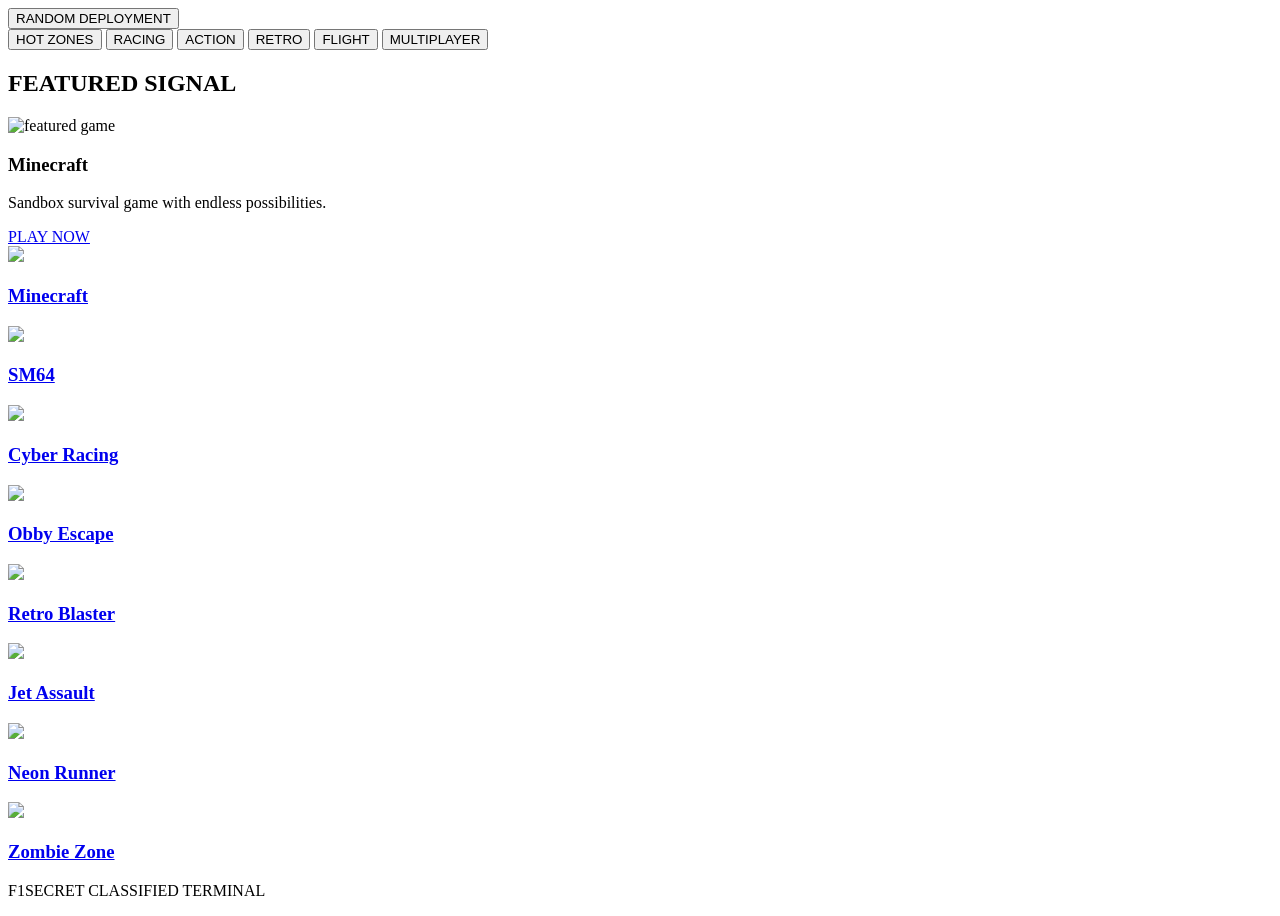
==== index.html @ 21a9b8d3 "Create index.html" ====
<!DOCTYPE html>
    <button onclick="randomGame()">RANDOM DEPLOYMENT</button>
  </section>

  <section class="categories">
    <button>HOT ZONES</button>
    <button>RACING</button>
    <button>ACTION</button>
    <button>RETRO</button>
    <button>FLIGHT</button>
    <button>MULTIPLAYER</button>
  </section>

  <section class="featured">
    <h2>FEATURED SIGNAL</h2>

    <div class="featured-card">
      <img src="https://picsum.photos/800/300" alt="featured game">

      <div class="featured-info">
        <h3>Minecraft</h3>
        <p>Sandbox survival game with endless possibilities.</p>
        <a href="games/minecraft.html">PLAY NOW</a>
      </div>
    </div>
  </section>

  <section class="games-grid" id="gamesGrid">

    <a class="game-card" href="games/minecraft.html">
      <img src="https://picsum.photos/300/200?1">
      <h3>Minecraft</h3>
    </a>

    <a class="game-card" href="games/sm64.html">
      <img src="https://picsum.photos/300/200?2">
      <h3>SM64</h3>
    </a>

    <a class="game-card" href="games/racing.html">
      <img src="https://picsum.photos/300/200?3">
      <h3>Cyber Racing</h3>
    </a>

    <a class="game-card" href="games/obby.html">
      <img src="https://picsum.photos/300/200?4">
      <h3>Obby Escape</h3>
    </a>

    <a class="game-card" href="games/retro.html">
      <img src="https://picsum.photos/300/200?5">
      <h3>Retro Blaster</h3>
    </a>

    <a class="game-card" href="games/fighter.html">
      <img src="https://picsum.photos/300/200?6">
      <h3>Jet Assault</h3>
    </a>

    <a class="game-card" href="games/runner.html">
      <img src="https://picsum.photos/300/200?7">
      <h3>Neon Runner</h3>
    </a>

    <a class="game-card" href="games/zombie.html">
      <img src="https://picsum.photos/300/200?8">
      <h3>Zombie Zone</h3>
    </a>

  </section>

  <footer>
    <p>F1SECRET CLASSIFIED TERMINAL</p>
  </footer>

  <script src="script.js"></script>
  <script type="text/javascript" async src="https://tenor.com/embed.js"></script>
</body>
</html>
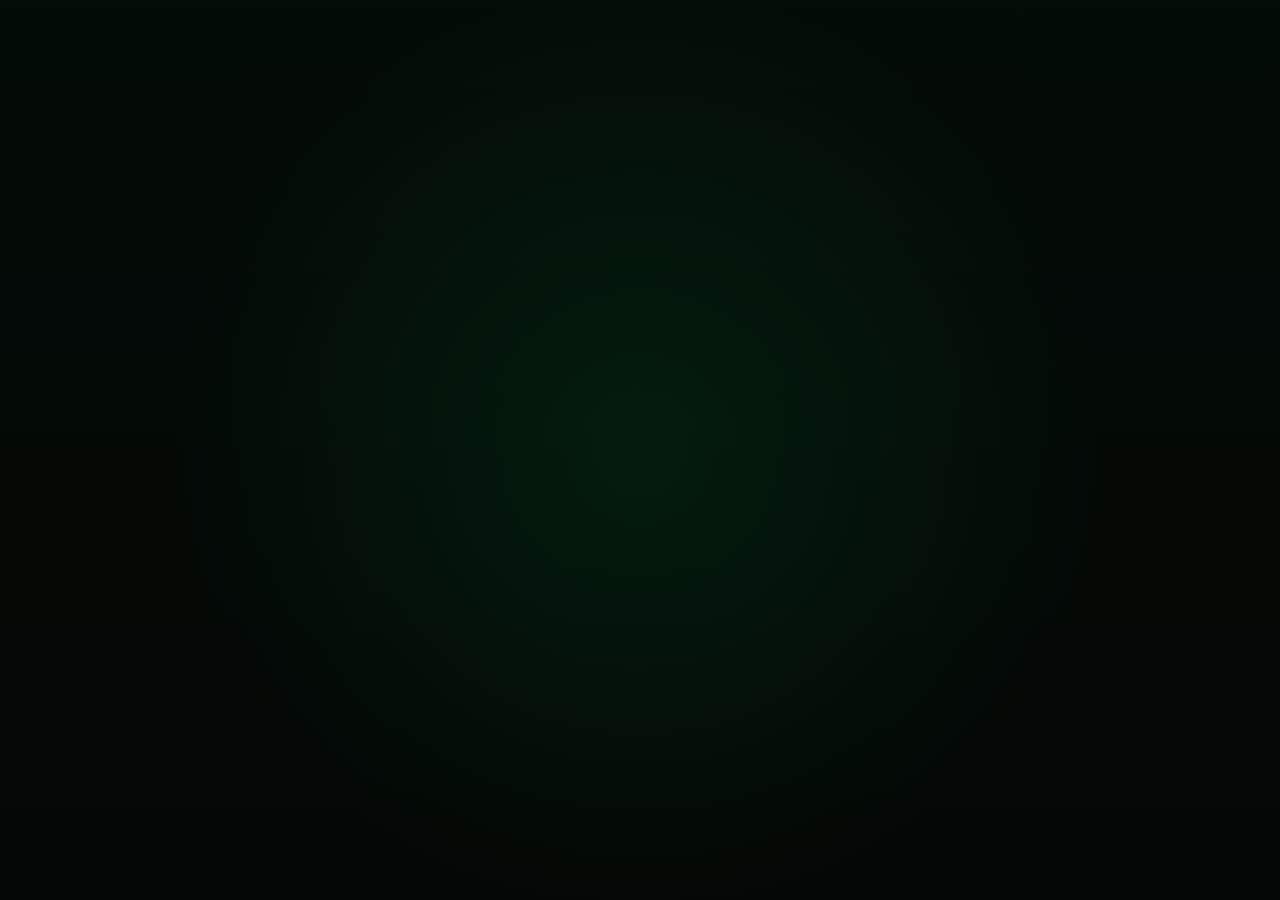
==== commit 6efbf7f5: "Update index.html" ====
--- a/index.html
+++ b/index.html
@@ -1,79 +1,107 @@
 <!DOCTYPE html>
-    <button onclick="randomGame()">RANDOM DEPLOYMENT</button>
-  </section>
+  <link href="https://fonts.googleapis.com/css2?family=Orbitron:wght@400;600;800&display=swap" rel="stylesheet">
 
-  <section class="categories">
-    <button>HOT ZONES</button>
-    <button>RACING</button>
-    <button>ACTION</button>
-    <button>RETRO</button>
-    <button>FLIGHT</button>
-    <button>MULTIPLAYER</button>
-  </section>
+  <style>
+  * {
+    margin: 0;
+    padding: 0;
+    box-sizing: border-box;
+  }
 
-  <section class="featured">
-    <h2>FEATURED SIGNAL</h2>
+  body {
+    background: #050505;
+    color: #00ff88;
+    font-family: 'Orbitron', sans-serif;
+    overflow-x: hidden;
+  }
 
-    <div class="featured-card">
-      <img src="https://picsum.photos/800/300" alt="featured game">
+  .scanlines {
+    position: fixed;
+    inset: 0;
+    background: repeating-linear-gradient(
+      transparent 0px,
+      rgba(0,255,100,0.04) 2px,
+      transparent 4px
+    );
+    pointer-events: none;
+    z-index: 1000;
+  }
 
-      <div class="featured-info">
-        <h3>Minecraft</h3>
-        <p>Sandbox survival game with endless possibilities.</p>
-        <a href="games/minecraft.html">PLAY NOW</a>
-      </div>
-    </div>
-  </section>
+  .radar-bg {
+    position: fixed;
+    inset: 0;
+    z-index: -2;
+    opacity: 0.13;
+    overflow: hidden;
+  }
 
-  <section class="games-grid" id="gamesGrid">
+  .radar-bg iframe {
+    width: 100vw !important;
+    height: 100vh !important;
+  }
 
-    <a class="game-card" href="games/minecraft.html">
-      <img src="https://picsum.photos/300/200?1">
-      <h3>Minecraft</h3>
-    </a>
+  body::before {
+    content: "";
+    position: fixed;
+    inset: 0;
+    background:
+      radial-gradient(circle at center, rgba(0,255,100,0.08), transparent 60%),
+      linear-gradient(rgba(0,255,100,0.03), rgba(0,255,100,0.01));
+    z-index: -1;
+  }
 
-    <a class="game-card" href="games/sm64.html">
-      <img src="https://picsum.photos/300/200?2">
-      <h3>SM64</h3>
-    </a>
+  header {
+    text-align: center;
+    padding: 50px 20px 30px;
+  }
 
-    <a class="game-card" href="games/racing.html">
-      <img src="https://picsum.photos/300/200?3">
-      <h3>Cyber Racing</h3>
-    </a>
+  header h1 {
+    font-size: 5rem;
+    font-weight: 800;
+    text-shadow:
+      0 0 10px #00ff88,
+      0 0 30px #00ff88;
+    letter-spacing: 6px;
+  }
 
-    <a class="game-card" href="games/obby.html">
-      <img src="https://picsum.photos/300/200?4">
-      <h3>Obby Escape</h3>
-    </a>
+  header p {
+    margin-top: 10px;
+    color: #8effc7;
+    letter-spacing: 3px;
+  }
 
-    <a class="game-card" href="games/retro.html">
-      <img src="https://picsum.photos/300/200?5">
-      <h3>Retro Blaster</h3>
-    </a>
+  .topbar {
+    display: flex;
+    justify-content: center;
+    gap: 15px;
+    padding: 20px;
+    flex-wrap: wrap;
+  }
 
-    <a class="game-card" href="games/fighter.html">
-      <img src="https://picsum.photos/300/200?6">
-      <h3>Jet Assault</h3>
-    </a>
+  .topbar input {
+    width: 350px;
+    max-width: 90%;
+    padding: 15px;
+    border: 2px solid #00ff88;
+    background: rgba(0,0,0,0.8);
+    color: #00ff88;
+    border-radius: 10px;
+    font-family: inherit;
+  }
 
-    <a class="game-card" href="games/runner.html">
-      <img src="https://picsum.photos/300/200?7">
-      <h3>Neon Runner</h3>
-    </a>
+  .topbar button,
+  .categories button,
+  .featured-info a {
+    padding: 14px 22px;
+    background: rgba(0,255,120,0.08);
+    border: 2px solid #00ff88;
+    color: #00ff88;
+    border-radius: 10px;
+    font-family: inherit;
+    cursor: pointer;
+    transition: 0.25s;
+    text-decoration: none;
+  }
 
-    <a class="game-card" href="games/zombie.html">
-      <img src="https://picsum.photos/300/200?8">
-      <h3>Zombie Zone</h3>
-    </a>
-
-  </section>
-
-  <footer>
-    <p>F1SECRET CLASSIFIED TERMINAL</p>
-  </footer>
-
-  <script src="script.js"></script>
-  <script type="text/javascript" async src="https://tenor.com/embed.js"></script>
-</body>
+  .topbar button:hover,
 </html>
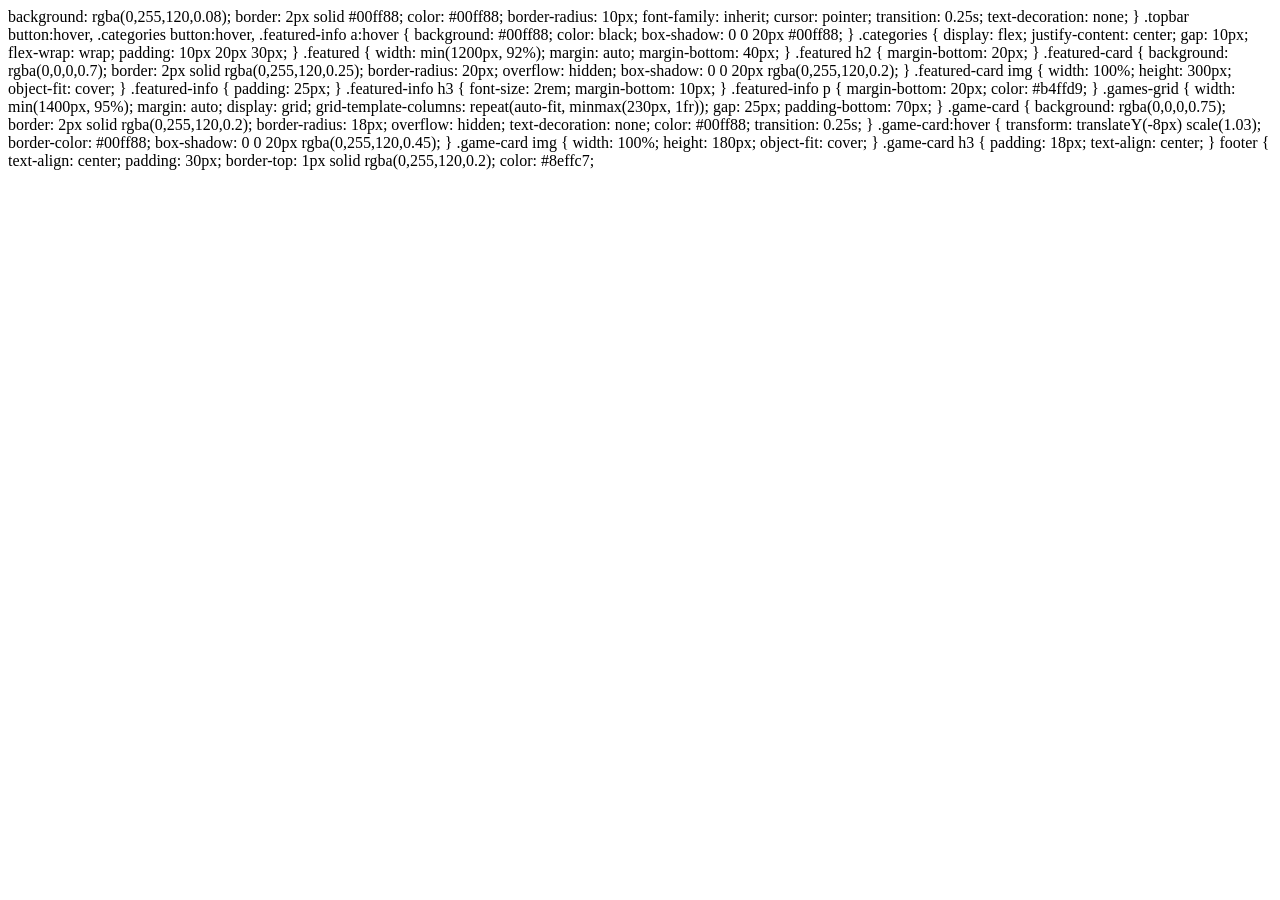
==== commit 4d1d30e7: "Update index.html" ====
--- a/index.html
+++ b/index.html
@@ -1,98 +1,4 @@
 <!DOCTYPE html>
-  <link href="https://fonts.googleapis.com/css2?family=Orbitron:wght@400;600;800&display=swap" rel="stylesheet">
-
-  <style>
-  * {
-    margin: 0;
-    padding: 0;
-    box-sizing: border-box;
-  }
-
-  body {
-    background: #050505;
-    color: #00ff88;
-    font-family: 'Orbitron', sans-serif;
-    overflow-x: hidden;
-  }
-
-  .scanlines {
-    position: fixed;
-    inset: 0;
-    background: repeating-linear-gradient(
-      transparent 0px,
-      rgba(0,255,100,0.04) 2px,
-      transparent 4px
-    );
-    pointer-events: none;
-    z-index: 1000;
-  }
-
-  .radar-bg {
-    position: fixed;
-    inset: 0;
-    z-index: -2;
-    opacity: 0.13;
-    overflow: hidden;
-  }
-
-  .radar-bg iframe {
-    width: 100vw !important;
-    height: 100vh !important;
-  }
-
-  body::before {
-    content: "";
-    position: fixed;
-    inset: 0;
-    background:
-      radial-gradient(circle at center, rgba(0,255,100,0.08), transparent 60%),
-      linear-gradient(rgba(0,255,100,0.03), rgba(0,255,100,0.01));
-    z-index: -1;
-  }
-
-  header {
-    text-align: center;
-    padding: 50px 20px 30px;
-  }
-
-  header h1 {
-    font-size: 5rem;
-    font-weight: 800;
-    text-shadow:
-      0 0 10px #00ff88,
-      0 0 30px #00ff88;
-    letter-spacing: 6px;
-  }
-
-  header p {
-    margin-top: 10px;
-    color: #8effc7;
-    letter-spacing: 3px;
-  }
-
-  .topbar {
-    display: flex;
-    justify-content: center;
-    gap: 15px;
-    padding: 20px;
-    flex-wrap: wrap;
-  }
-
-  .topbar input {
-    width: 350px;
-    max-width: 90%;
-    padding: 15px;
-    border: 2px solid #00ff88;
-    background: rgba(0,0,0,0.8);
-    color: #00ff88;
-    border-radius: 10px;
-    font-family: inherit;
-  }
-
-  .topbar button,
-  .categories button,
-  .featured-info a {
-    padding: 14px 22px;
     background: rgba(0,255,120,0.08);
     border: 2px solid #00ff88;
     color: #00ff88;
@@ -104,4 +10,98 @@
   }
 
   .topbar button:hover,
+  .categories button:hover,
+  .featured-info a:hover {
+    background: #00ff88;
+    color: black;
+    box-shadow: 0 0 20px #00ff88;
+  }
+
+  .categories {
+    display: flex;
+    justify-content: center;
+    gap: 10px;
+    flex-wrap: wrap;
+    padding: 10px 20px 30px;
+  }
+
+  .featured {
+    width: min(1200px, 92%);
+    margin: auto;
+    margin-bottom: 40px;
+  }
+
+  .featured h2 {
+    margin-bottom: 20px;
+  }
+
+  .featured-card {
+    background: rgba(0,0,0,0.7);
+    border: 2px solid rgba(0,255,120,0.25);
+    border-radius: 20px;
+    overflow: hidden;
+    box-shadow: 0 0 20px rgba(0,255,120,0.2);
+  }
+
+  .featured-card img {
+    width: 100%;
+    height: 300px;
+    object-fit: cover;
+  }
+
+  .featured-info {
+    padding: 25px;
+  }
+
+  .featured-info h3 {
+    font-size: 2rem;
+    margin-bottom: 10px;
+  }
+
+  .featured-info p {
+    margin-bottom: 20px;
+    color: #b4ffd9;
+  }
+
+  .games-grid {
+    width: min(1400px, 95%);
+    margin: auto;
+    display: grid;
+    grid-template-columns: repeat(auto-fit, minmax(230px, 1fr));
+    gap: 25px;
+    padding-bottom: 70px;
+  }
+
+  .game-card {
+    background: rgba(0,0,0,0.75);
+    border: 2px solid rgba(0,255,120,0.2);
+    border-radius: 18px;
+    overflow: hidden;
+    text-decoration: none;
+    color: #00ff88;
+    transition: 0.25s;
+  }
+
+  .game-card:hover {
+    transform: translateY(-8px) scale(1.03);
+    border-color: #00ff88;
+    box-shadow: 0 0 20px rgba(0,255,120,0.45);
+  }
+
+  .game-card img {
+    width: 100%;
+    height: 180px;
+    object-fit: cover;
+  }
+
+  .game-card h3 {
+    padding: 18px;
+    text-align: center;
+  }
+
+  footer {
+    text-align: center;
+    padding: 30px;
+    border-top: 1px solid rgba(0,255,120,0.2);
+    color: #8effc7;
 </html>
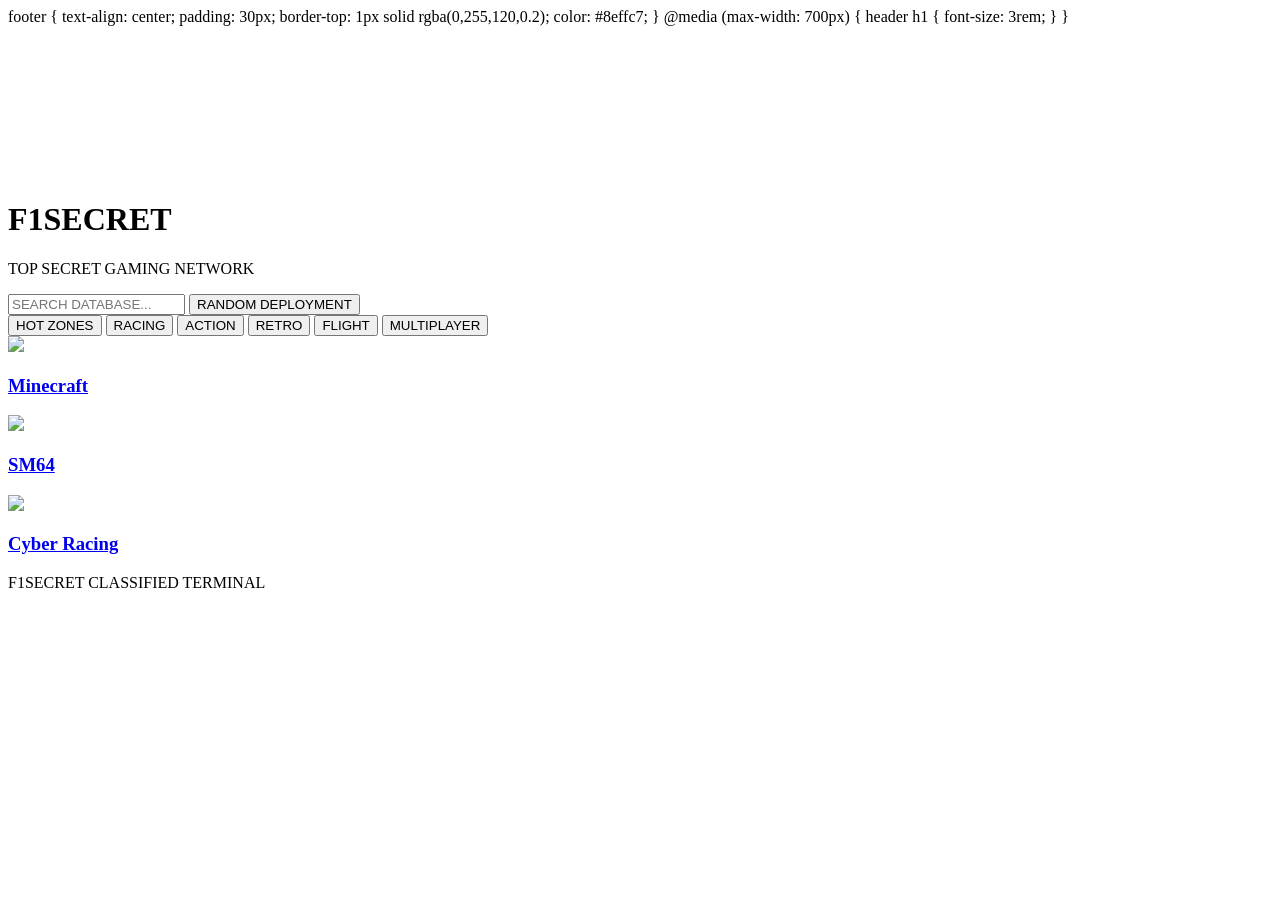
==== commit e0b2d3c1: "Update index.html" ====
--- a/index.html
+++ b/index.html
@@ -1,107 +1,99 @@
 <!DOCTYPE html>
-    background: rgba(0,255,120,0.08);
-    border: 2px solid #00ff88;
-    color: #00ff88;
-    border-radius: 10px;
-    font-family: inherit;
-    cursor: pointer;
-    transition: 0.25s;
-    text-decoration: none;
-  }
-
-  .topbar button:hover,
-  .categories button:hover,
-  .featured-info a:hover {
-    background: #00ff88;
-    color: black;
-    box-shadow: 0 0 20px #00ff88;
-  }
-
-  .categories {
-    display: flex;
-    justify-content: center;
-    gap: 10px;
-    flex-wrap: wrap;
-    padding: 10px 20px 30px;
-  }
-
-  .featured {
-    width: min(1200px, 92%);
-    margin: auto;
-    margin-bottom: 40px;
-  }
-
-  .featured h2 {
-    margin-bottom: 20px;
-  }
-
-  .featured-card {
-    background: rgba(0,0,0,0.7);
-    border: 2px solid rgba(0,255,120,0.25);
-    border-radius: 20px;
-    overflow: hidden;
-    box-shadow: 0 0 20px rgba(0,255,120,0.2);
-  }
-
-  .featured-card img {
-    width: 100%;
-    height: 300px;
-    object-fit: cover;
-  }
-
-  .featured-info {
-    padding: 25px;
-  }
-
-  .featured-info h3 {
-    font-size: 2rem;
-    margin-bottom: 10px;
-  }
-
-  .featured-info p {
-    margin-bottom: 20px;
-    color: #b4ffd9;
-  }
-
-  .games-grid {
-    width: min(1400px, 95%);
-    margin: auto;
-    display: grid;
-    grid-template-columns: repeat(auto-fit, minmax(230px, 1fr));
-    gap: 25px;
-    padding-bottom: 70px;
-  }
-
-  .game-card {
-    background: rgba(0,0,0,0.75);
-    border: 2px solid rgba(0,255,120,0.2);
-    border-radius: 18px;
-    overflow: hidden;
-    text-decoration: none;
-    color: #00ff88;
-    transition: 0.25s;
-  }
-
-  .game-card:hover {
-    transform: translateY(-8px) scale(1.03);
-    border-color: #00ff88;
-    box-shadow: 0 0 20px rgba(0,255,120,0.45);
-  }
-
-  .game-card img {
-    width: 100%;
-    height: 180px;
-    object-fit: cover;
-  }
-
-  .game-card h3 {
-    padding: 18px;
-    text-align: center;
-  }
 
   footer {
     text-align: center;
     padding: 30px;
     border-top: 1px solid rgba(0,255,120,0.2);
     color: #8effc7;
+  }
+
+  @media (max-width: 700px) {
+    header h1 {
+      font-size: 3rem;
+    }
+  }
+  </style>
+</head>
+<body>
+
+<div class="scanlines"></div>
+
+<div class="radar-bg">
+  <iframe
+    src="https://tenor.com/embed/20027720"
+    frameborder="0"
+    allowfullscreen>
+  </iframe>
+</div>
+
+<header>
+  <h1>F1SECRET</h1>
+  <p>TOP SECRET GAMING NETWORK</p>
+</header>
+
+<section class="topbar">
+  <input type="text" id="search" placeholder="SEARCH DATABASE...">
+  <button onclick="randomGame()">RANDOM DEPLOYMENT</button>
+</section>
+
+<section class="categories">
+  <button>HOT ZONES</button>
+  <button>RACING</button>
+  <button>ACTION</button>
+  <button>RETRO</button>
+  <button>FLIGHT</button>
+  <button>MULTIPLAYER</button>
+</section>
+
+<section class="games-grid" id="gamesGrid">
+
+  <a class="game-card" href="games/minecraft.html">
+    <img src="https://picsum.photos/300/200?1">
+    <h3>Minecraft</h3>
+  </a>
+
+  <a class="game-card" href="games/sm64.html">
+    <img src="https://picsum.photos/300/200?2">
+    <h3>SM64</h3>
+  </a>
+
+  <a class="game-card" href="games/racing.html">
+    <img src="https://picsum.photos/300/200?3">
+    <h3>Cyber Racing</h3>
+  </a>
+
+</section>
+
+<footer>
+  <p>F1SECRET CLASSIFIED TERMINAL</p>
+</footer>
+
+<script>
+const searchInput = document.getElementById("search");
+const cards = document.querySelectorAll(".game-card");
+
+searchInput.addEventListener("keyup", () => {
+  const value = searchInput.value.toLowerCase();
+
+  cards.forEach(card => {
+    const title = card.innerText.toLowerCase();
+
+    if(title.includes(value)) {
+      card.style.display = "block";
+    } else {
+      card.style.display = "none";
+    }
+  });
+});
+
+function randomGame() {
+  const games = Array.from(cards);
+  const random = games[Math.floor(Math.random() * games.length)];
+
+  window.location.href = random.href;
+}
+</script>
+
+
+</body>
 </html>
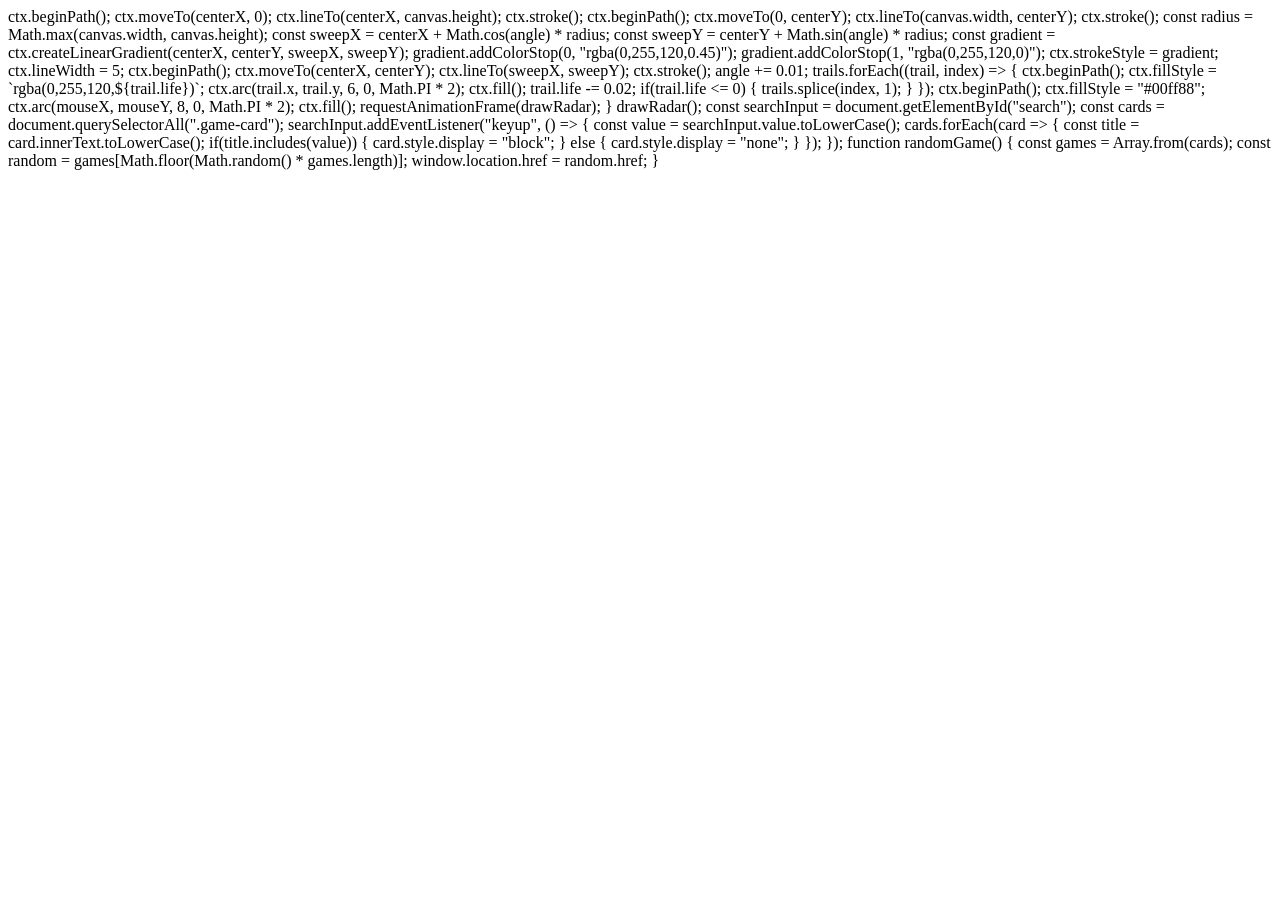
==== commit 9dcb311e: "Update index.html" ====
--- a/index.html
+++ b/index.html
@@ -1,74 +1,56 @@
 <!DOCTYPE html>
+  ctx.beginPath();
+  ctx.moveTo(centerX, 0);
+  ctx.lineTo(centerX, canvas.height);
+  ctx.stroke();
 
-  footer {
-    text-align: center;
-    padding: 30px;
-    border-top: 1px solid rgba(0,255,120,0.2);
-    color: #8effc7;
-  }
+  ctx.beginPath();
+  ctx.moveTo(0, centerY);
+  ctx.lineTo(canvas.width, centerY);
+  ctx.stroke();
 
-  @media (max-width: 700px) {
-    header h1 {
-      font-size: 3rem;
+  const radius = Math.max(canvas.width, canvas.height);
+
+  const sweepX = centerX + Math.cos(angle) * radius;
+  const sweepY = centerY + Math.sin(angle) * radius;
+
+  const gradient = ctx.createLinearGradient(centerX, centerY, sweepX, sweepY);
+  gradient.addColorStop(0, "rgba(0,255,120,0.45)");
+  gradient.addColorStop(1, "rgba(0,255,120,0)");
+
+  ctx.strokeStyle = gradient;
+  ctx.lineWidth = 5;
+
+  ctx.beginPath();
+  ctx.moveTo(centerX, centerY);
+  ctx.lineTo(sweepX, sweepY);
+  ctx.stroke();
+
+  angle += 0.01;
+
+  trails.forEach((trail, index) => {
+    ctx.beginPath();
+    ctx.fillStyle = `rgba(0,255,120,${trail.life})`;
+    ctx.arc(trail.x, trail.y, 6, 0, Math.PI * 2);
+    ctx.fill();
+
+    trail.life -= 0.02;
+
+    if(trail.life <= 0) {
+      trails.splice(index, 1);
     }
-  }
-  </style>
-</head>
-<body>
+  });
 
-<div class="scanlines"></div>
+  ctx.beginPath();
+  ctx.fillStyle = "#00ff88";
+  ctx.arc(mouseX, mouseY, 8, 0, Math.PI * 2);
+  ctx.fill();
 
-<div class="radar-bg">
-  <iframe
-    src="https://tenor.com/embed/20027720"
-    frameborder="0"
-    allowfullscreen>
-  </iframe>
-</div>
+  requestAnimationFrame(drawRadar);
+}
 
-<header>
-  <h1>F1SECRET</h1>
-  <p>TOP SECRET GAMING NETWORK</p>
-</header>
+drawRadar();
 
-<section class="topbar">
-  <input type="text" id="search" placeholder="SEARCH DATABASE...">
-  <button onclick="randomGame()">RANDOM DEPLOYMENT</button>
-</section>
-
-<section class="categories">
-  <button>HOT ZONES</button>
-  <button>RACING</button>
-  <button>ACTION</button>
-  <button>RETRO</button>
-  <button>FLIGHT</button>
-  <button>MULTIPLAYER</button>
-</section>
-
-<section class="games-grid" id="gamesGrid">
-
-  <a class="game-card" href="games/minecraft.html">
-    <img src="https://picsum.photos/300/200?1">
-    <h3>Minecraft</h3>
-  </a>
-
-  <a class="game-card" href="games/sm64.html">
-    <img src="https://picsum.photos/300/200?2">
-    <h3>SM64</h3>
-  </a>
-
-  <a class="game-card" href="games/racing.html">
-    <img src="https://picsum.photos/300/200?3">
-    <h3>Cyber Racing</h3>
-  </a>
-
-</section>
-
-<footer>
-  <p>F1SECRET CLASSIFIED TERMINAL</p>
-</footer>
-
-<script>
 const searchInput = document.getElementById("search");
 const cards = document.querySelectorAll(".game-card");
 
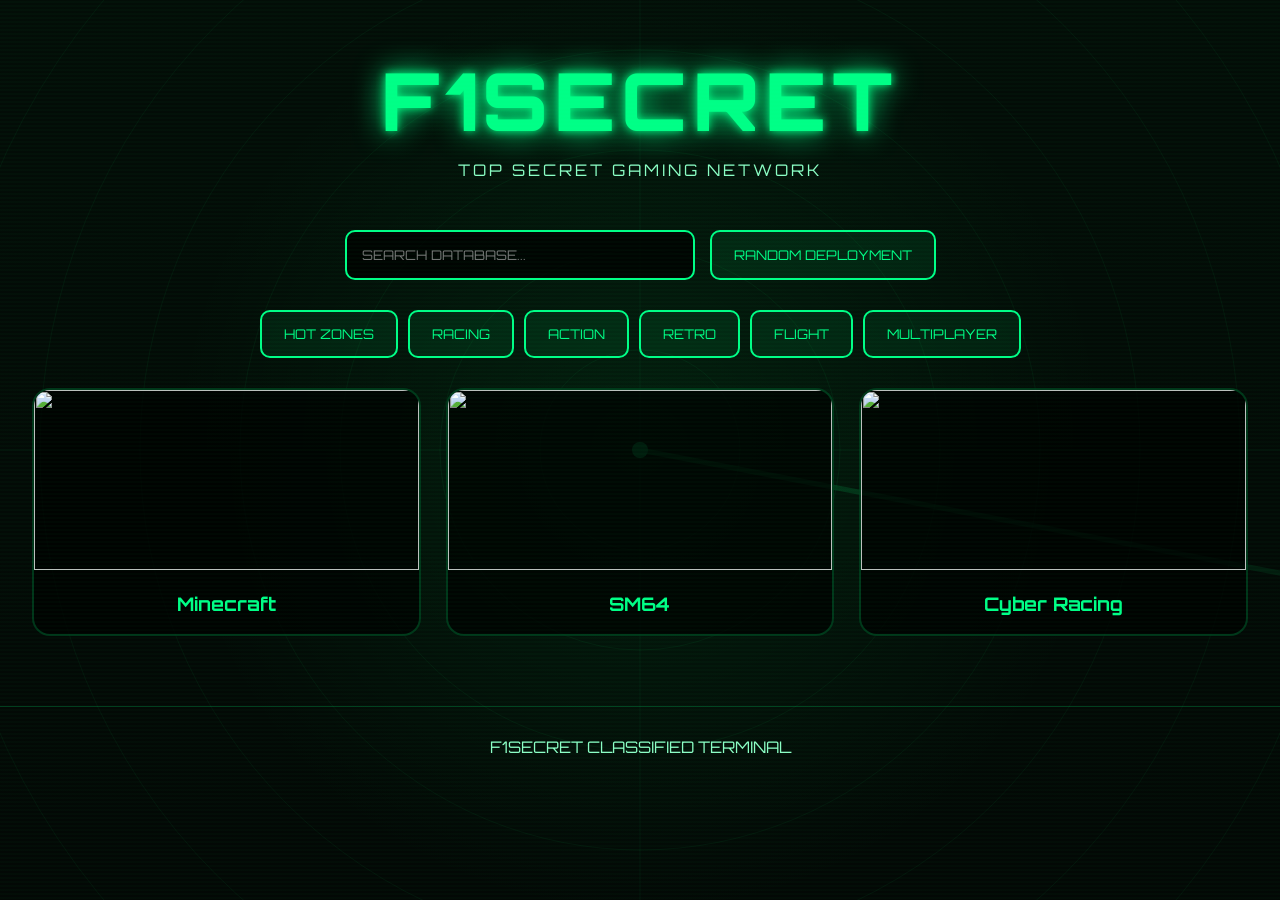
==== commit 56244c64: "Update index.html" ====
--- a/index.html
+++ b/index.html
@@ -1,4 +1,307 @@
 <!DOCTYPE html>
+<html lang="en">
+<head>
+  <meta charset="UTF-8" />
+  <meta name="viewport" content="width=device-width, initial-scale=1.0" />
+  <title>F1SECRET</title>
+
+  <link rel="preconnect" href="https://fonts.googleapis.com">
+  <link rel="preconnect" href="https://fonts.gstatic.com" crossorigin>
+  <link href="https://fonts.googleapis.com/css2?family=Orbitron:wght@400;600;800&display=swap" rel="stylesheet">
+
+  <style>
+  * {
+    margin: 0;
+    padding: 0;
+    box-sizing: border-box;
+  }
+
+  body {
+    background: #050505;
+    color: #00ff88;
+    font-family: 'Orbitron', sans-serif;
+    overflow-x: hidden;
+  }
+
+  .scanlines {
+    position: fixed;
+    inset: 0;
+    background: repeating-linear-gradient(
+      transparent 0px,
+      rgba(0,255,100,0.04) 2px,
+      transparent 4px
+    );
+    pointer-events: none;
+    z-index: 1000;
+  }
+
+  #radarCanvas {
+    position: fixed;
+    inset: 0;
+    width: 100%;
+    height: 100%;
+    z-index: -2;
+    opacity: 0.35;
+  }
+
+  body::before {
+    content: "";
+    position: fixed;
+    inset: 0;
+    background:
+      radial-gradient(circle at center, rgba(0,255,100,0.08), transparent 60%),
+      linear-gradient(rgba(0,255,100,0.03), rgba(0,255,100,0.01));
+    z-index: -1;
+  }
+
+  header {
+    text-align: center;
+    padding: 50px 20px 30px;
+  }
+
+  header h1 {
+    font-size: 5rem;
+    font-weight: 800;
+    text-shadow:
+      0 0 10px #00ff88,
+      0 0 30px #00ff88;
+    letter-spacing: 6px;
+  }
+
+  header p {
+    margin-top: 10px;
+    color: #8effc7;
+    letter-spacing: 3px;
+  }
+
+  .topbar {
+    display: flex;
+    justify-content: center;
+    gap: 15px;
+    padding: 20px;
+    flex-wrap: wrap;
+  }
+
+  .topbar input {
+    width: 350px;
+    max-width: 90%;
+    padding: 15px;
+    border: 2px solid #00ff88;
+    background: rgba(0,0,0,0.8);
+    color: #00ff88;
+    border-radius: 10px;
+    font-family: inherit;
+  }
+
+  .topbar button,
+  .categories button,
+  .featured-info a {
+    padding: 14px 22px;
+    background: rgba(0,255,120,0.08);
+    border: 2px solid #00ff88;
+    color: #00ff88;
+    border-radius: 10px;
+    font-family: inherit;
+    cursor: pointer;
+    transition: 0.25s;
+    text-decoration: none;
+  }
+
+  .topbar button:hover,
+  .categories button:hover,
+  .featured-info a:hover {
+    background: #00ff88;
+    color: black;
+    box-shadow: 0 0 20px #00ff88;
+  }
+
+  .categories {
+    display: flex;
+    justify-content: center;
+    gap: 10px;
+    flex-wrap: wrap;
+    padding: 10px 20px 30px;
+  }
+
+  .featured {
+    width: min(1200px, 92%);
+    margin: auto;
+    margin-bottom: 40px;
+  }
+
+  .featured h2 {
+    margin-bottom: 20px;
+  }
+
+  .featured-card {
+    background: rgba(0,0,0,0.7);
+    border: 2px solid rgba(0,255,120,0.25);
+    border-radius: 20px;
+    overflow: hidden;
+    box-shadow: 0 0 20px rgba(0,255,120,0.2);
+  }
+
+  .featured-card img {
+    width: 100%;
+    height: 300px;
+    object-fit: cover;
+  }
+
+  .featured-info {
+    padding: 25px;
+  }
+
+  .featured-info h3 {
+    font-size: 2rem;
+    margin-bottom: 10px;
+  }
+
+  .featured-info p {
+    margin-bottom: 20px;
+    color: #b4ffd9;
+  }
+
+  .games-grid {
+    width: min(1400px, 95%);
+    margin: auto;
+    display: grid;
+    grid-template-columns: repeat(auto-fit, minmax(230px, 1fr));
+    gap: 25px;
+    padding-bottom: 70px;
+  }
+
+  .game-card {
+    background: rgba(0,0,0,0.75);
+    border: 2px solid rgba(0,255,120,0.2);
+    border-radius: 18px;
+    overflow: hidden;
+    text-decoration: none;
+    color: #00ff88;
+    transition: 0.25s;
+  }
+
+  .game-card:hover {
+    transform: translateY(-8px) scale(1.03);
+    border-color: #00ff88;
+    box-shadow: 0 0 20px rgba(0,255,120,0.45);
+  }
+
+  .game-card img {
+    width: 100%;
+    height: 180px;
+    object-fit: cover;
+  }
+
+  .game-card h3 {
+    padding: 18px;
+    text-align: center;
+  }
+
+  footer {
+    text-align: center;
+    padding: 30px;
+    border-top: 1px solid rgba(0,255,120,0.2);
+    color: #8effc7;
+  }
+
+  @media (max-width: 700px) {
+    header h1 {
+      font-size: 3rem;
+    }
+  }
+  </style>
+</head>
+<body>
+
+<div class="scanlines"></div>
+
+<canvas id="radarCanvas"></canvas>
+
+<header>
+  <h1>F1SECRET</h1>
+  <p>TOP SECRET GAMING NETWORK</p>
+</header>
+
+<section class="topbar">
+  <input type="text" id="search" placeholder="SEARCH DATABASE...">
+  <button onclick="randomGame()">RANDOM DEPLOYMENT</button>
+</section>
+
+<section class="categories">
+  <button>HOT ZONES</button>
+  <button>RACING</button>
+  <button>ACTION</button>
+  <button>RETRO</button>
+  <button>FLIGHT</button>
+  <button>MULTIPLAYER</button>
+</section>
+
+<section class="games-grid" id="gamesGrid">
+
+  <a class="game-card" href="games/minecraft.html">
+    <img src="https://picsum.photos/300/200?1">
+    <h3>Minecraft</h3>
+  </a>
+
+  <a class="game-card" href="games/sm64.html">
+    <img src="https://picsum.photos/300/200?2">
+    <h3>SM64</h3>
+  </a>
+
+  <a class="game-card" href="games/racing.html">
+    <img src="https://picsum.photos/300/200?3">
+    <h3>Cyber Racing</h3>
+  </a>
+
+</section>
+
+<footer>
+  <p>F1SECRET CLASSIFIED TERMINAL</p>
+</footer>
+
+<script>
+const canvas = document.getElementById("radarCanvas");
+const ctx = canvas.getContext("2d");
+
+let mouseX = window.innerWidth / 2;
+let mouseY = window.innerHeight / 2;
+let angle = 0;
+const trails = [];
+
+function resizeCanvas() {
+  canvas.width = window.innerWidth;
+  canvas.height = window.innerHeight;
+}
+
+resizeCanvas();
+window.addEventListener("resize", resizeCanvas);
+
+window.addEventListener("mousemove", (e) => {
+  mouseX = e.clientX;
+  mouseY = e.clientY;
+
+  trails.push({
+    x: mouseX,
+    y: mouseY,
+    life: 1
+  });
+});
+
+function drawRadar() {
+  ctx.clearRect(0, 0, canvas.width, canvas.height);
+
+  const centerX = canvas.width / 2;
+  const centerY = canvas.height / 2;
+
+  ctx.strokeStyle = "rgba(0,255,120,0.15)";
+  ctx.lineWidth = 1;
+
+  for(let r = 100; r < canvas.width; r += 100) {
+    ctx.beginPath();
+    ctx.arc(centerX, centerY, r, 0, Math.PI * 2);
+    ctx.stroke();
+  }
+
   ctx.beginPath();
   ctx.moveTo(centerX, 0);
   ctx.lineTo(centerX, canvas.height);
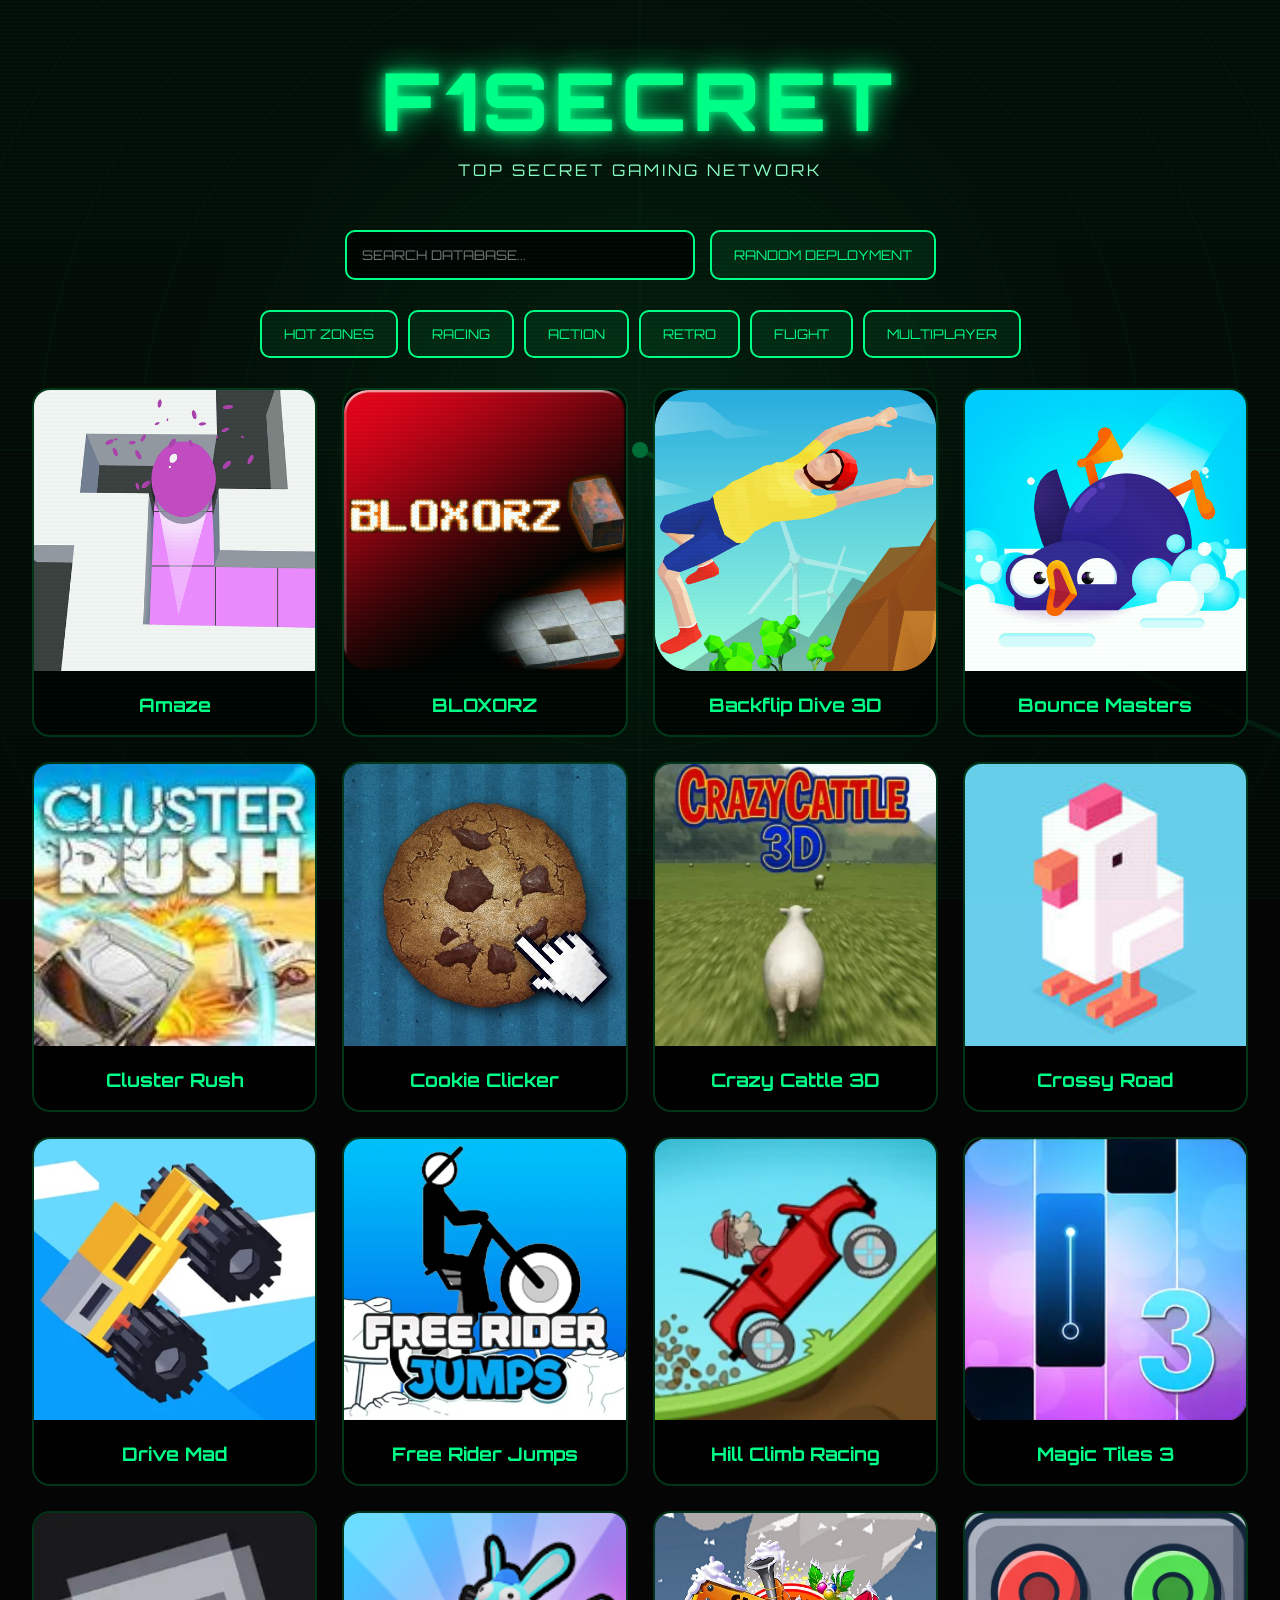
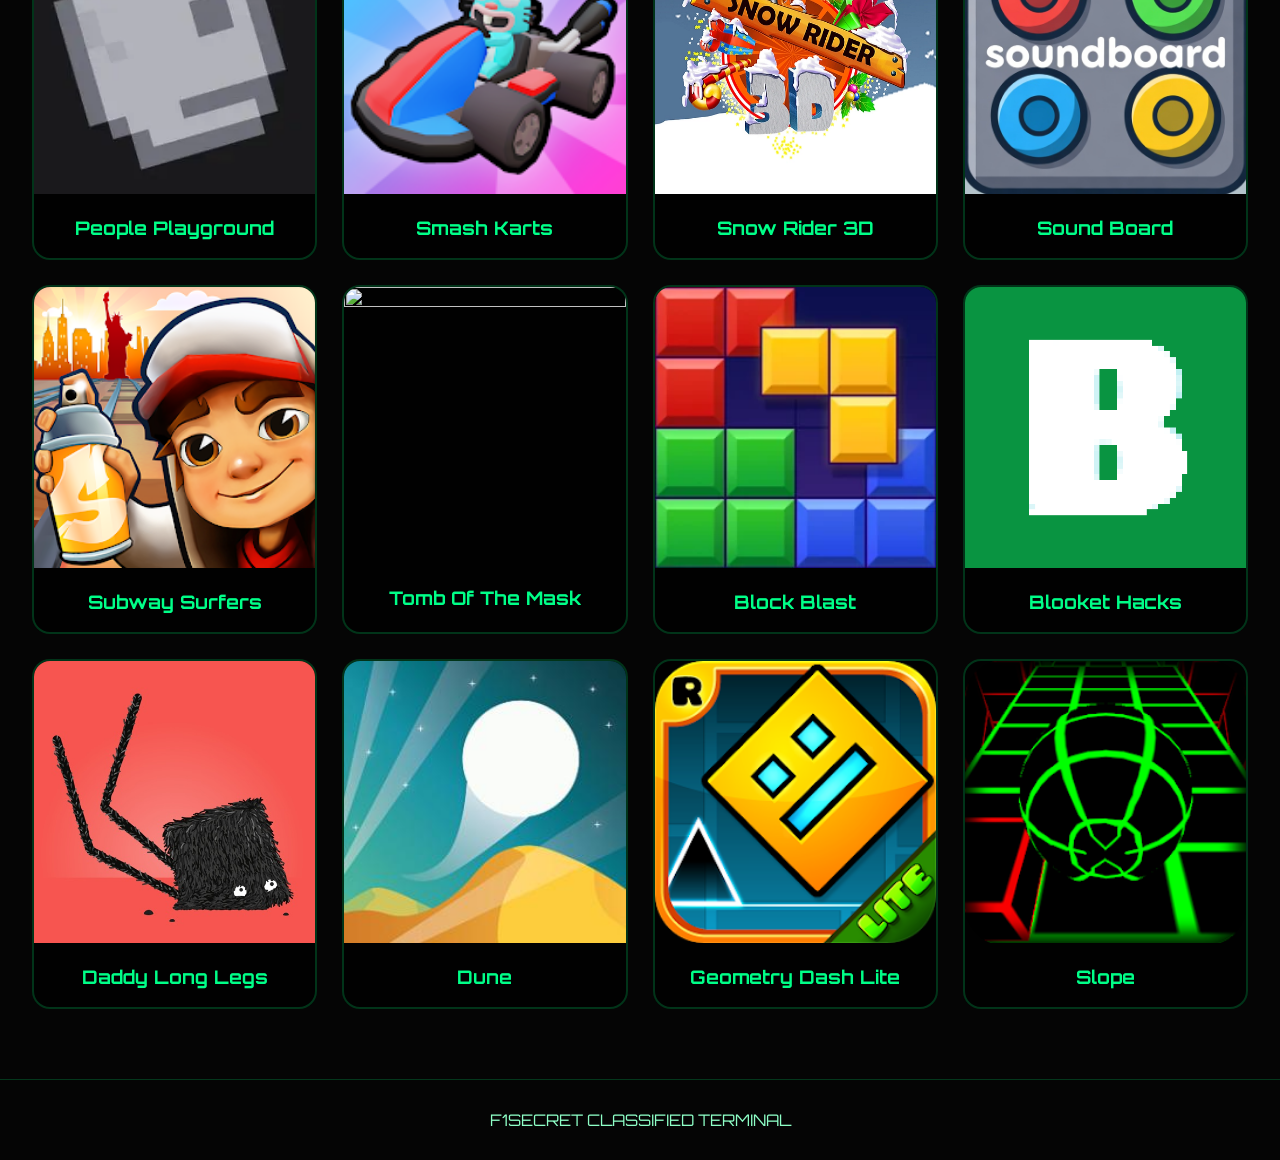
==== commit 02813103: "Update index.html" ====
--- a/index.html
+++ b/index.html
@@ -188,7 +188,7 @@
 
   .game-card img {
     width: 100%;
-    height: 180px;
+    aspect-ratio: 1 / 1;
     object-fit: cover;
   }
 
@@ -238,19 +238,124 @@
 
 <section class="games-grid" id="gamesGrid">
 
-  <a class="game-card" href="games/minecraft.html">
-    <img src="https://picsum.photos/300/200?1">
-    <h3>Minecraft</h3>
-  </a>
-
-  <a class="game-card" href="games/sm64.html">
-    <img src="https://picsum.photos/300/200?2">
-    <h3>SM64</h3>
-  </a>
-
-  <a class="game-card" href="games/racing.html">
-    <img src="https://picsum.photos/300/200?3">
-    <h3>Cyber Racing</h3>
+  <a class="game-card" href="games/Amaze.html">
+    <img src="images/Amaze.png">
+    <h3>Amaze</h3>
+  </a>
+
+  <a class="game-card" href="games/BLOXORZ.html">
+    <img src="images/BLOXORZ.png">
+    <h3>BLOXORZ</h3>
+  </a>
+
+  <a class="game-card" href="games/Backflipdive3D.html">
+    <img src="images/backflipDive3D.png">
+    <h3>Backflip Dive 3D</h3>
+  </a>
+
+  <a class="game-card" href="games/BounceMasters.html">
+    <img src="images/Bounce Masters.png">
+    <h3>Bounce Masters</h3>
+  </a>
+
+  <a class="game-card" href="games/ClusterRush.html">
+    <img src="images/Cluster rush.png">
+    <h3>Cluster Rush</h3>
+  </a>
+
+  <a class="game-card" href="games/CookieClicker.html">
+    <img src="images/Cookie Clicker.png">
+    <h3>Cookie Clicker</h3>
+  </a>
+
+  <a class="game-card" href="games/CrazyCatle3D.html">
+    <img src="images/CrazyCattle3D.png">
+    <h3>Crazy Cattle 3D</h3>
+  </a>
+
+  <a class="game-card" href="games/CrossyRoad.html">
+    <img src="images/Crossy Road.png">
+    <h3>Crossy Road</h3>
+  </a>
+
+  <a class="game-card" href="games/DriveMad.html">
+    <img src="images/Drive Mad.png">
+    <h3>Drive Mad</h3>
+  </a>
+
+  <a class="game-card" href="games/FreeRiderJumps.html">
+    <img src="images/Free rider Jumps.png">
+    <h3>Free Rider Jumps</h3>
+  </a>
+
+  <a class="game-card" href="games/HillClimbRacing">
+    <img src="images/Hill Climb Racing.png">
+    <h3>Hill Climb Racing</h3>
+  </a>
+
+  <a class="game-card" href="games/MagicTiles3.html">
+    <img src="images/Magic tiles 3.png">
+    <h3>Magic Tiles 3</h3>
+  </a>
+
+  <a class="game-card" href="games/PeoplePlayground.html">
+    <img src="images/People Playgrond.png">
+    <h3>People Playground</h3>
+  </a>
+
+  <a class="game-card" href="games/SmashKarts">
+    <img src="images/Smashy Karts.png">
+    <h3>Smash Karts</h3>
+  </a>
+
+  <a class="game-card" href="games/SnowRider">
+    <img src="images/Snow Rider 3D.png">
+    <h3>Snow Rider 3D</h3>
+  </a>
+
+  <a class="game-card" href="games/SoundBoard">
+    <img src="images/soundboard.png">
+    <h3>Sound Board</h3>
+  </a>
+
+  <a class="game-card" href="games/SubwaySurfers">
+    <img src="images/Subway Surfers.png">
+    <h3>Subway Surfers</h3>
+  </a>
+
+  <a class="game-card" href="games/TombOfTheMask.html">
+    <img src="https://picsum.photos/300/300?random=18">
+    <h3>Tomb Of The Mask</h3>
+  </a>
+
+  <a class="game-card" href="games/blockBlast.html">
+    <img src="images/BlockBlast.png">
+    <h3>Block Blast</h3>
+  </a>
+
+  <a class="game-card" href="games/blookethaks.html">
+    <img src="images/BlooketHaks.png">
+    <h3>Blooket Hacks</h3>
+  </a>
+
+  <a class="game-card" href="games/daddyLongLegs.html">
+    <img src="images/Dasddy Long Legs.png">
+    <h3>Daddy Long Legs</h3>
+  </a>
+
+  <a class="game-card" href="games/dune.html">
+    <img src="images/Dune.png">
+    <h3>Dune</h3>
+  </a>
+
+  <a class="game-card" href="games/geometryDash">
+    <img src="images/Geometry Dash Lite.png">
+    <h3>Geometry Dash Lite</h3>
+  </a>
+
+  <a class="game-card" href="games/slope.html">
+    <img src="images/Slope.png">
+    <h3>Slope</h3>
   </a>
 
 </section>
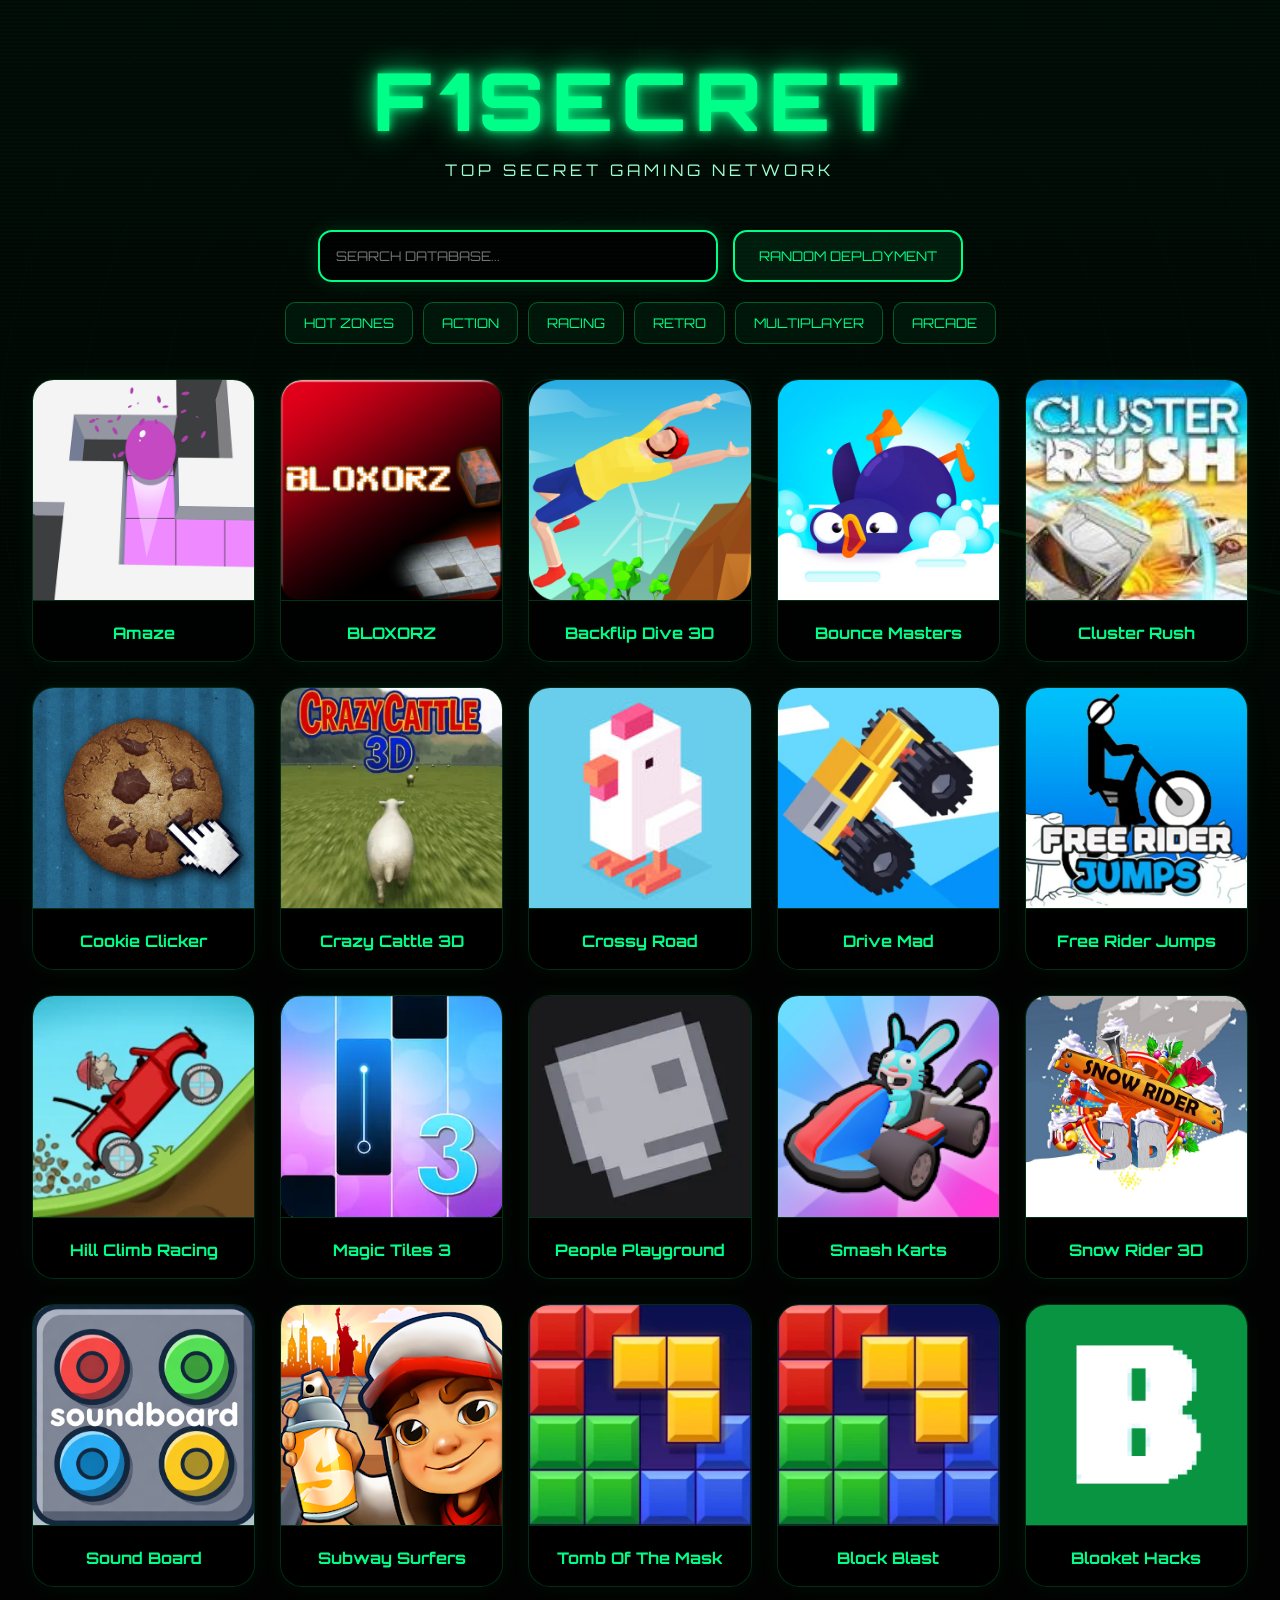
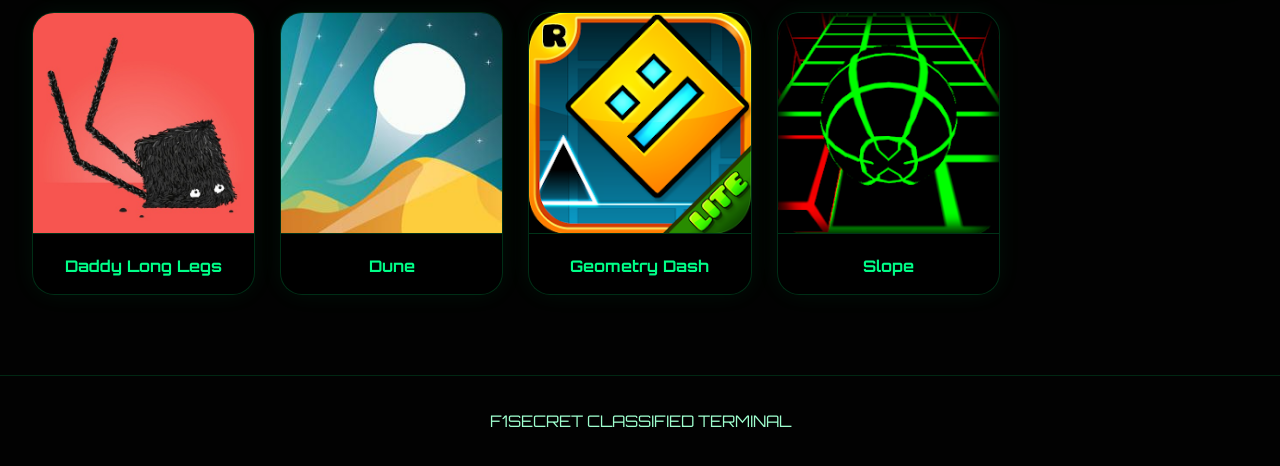
==== commit 682a01a5: "Update index.html" ====
--- a/index.html
+++ b/index.html
@@ -1,489 +1,337 @@
 <!DOCTYPE html>
 <html lang="en">
 <head>
-  <meta charset="UTF-8" />
-  <meta name="viewport" content="width=device-width, initial-scale=1.0" />
-  <title>F1SECRET</title>
-
-  <link rel="preconnect" href="https://fonts.googleapis.com">
-  <link rel="preconnect" href="https://fonts.gstatic.com" crossorigin>
-  <link href="https://fonts.googleapis.com/css2?family=Orbitron:wght@400;600;800&display=swap" rel="stylesheet">
-
-  <style>
-  * {
-    margin: 0;
-    padding: 0;
-    box-sizing: border-box;
-  }
-
-  body {
-    background: #050505;
-    color: #00ff88;
-    font-family: 'Orbitron', sans-serif;
-    overflow-x: hidden;
-  }
-
-  .scanlines {
-    position: fixed;
-    inset: 0;
-    background: repeating-linear-gradient(
-      transparent 0px,
-      rgba(0,255,100,0.04) 2px,
-      transparent 4px
-    );
-    pointer-events: none;
-    z-index: 1000;
-  }
-
-  #radarCanvas {
-    position: fixed;
-    inset: 0;
-    width: 100%;
-    height: 100%;
-    z-index: -2;
-    opacity: 0.35;
-  }
-
-  body::before {
-    content: "";
-    position: fixed;
-    inset: 0;
-    background:
-      radial-gradient(circle at center, rgba(0,255,100,0.08), transparent 60%),
-      linear-gradient(rgba(0,255,100,0.03), rgba(0,255,100,0.01));
-    z-index: -1;
-  }
-
-  header {
-    text-align: center;
-    padding: 50px 20px 30px;
-  }
-
-  header h1 {
-    font-size: 5rem;
-    font-weight: 800;
-    text-shadow:
-      0 0 10px #00ff88,
-      0 0 30px #00ff88;
-    letter-spacing: 6px;
-  }
-
-  header p {
-    margin-top: 10px;
-    color: #8effc7;
-    letter-spacing: 3px;
-  }
-
-  .topbar {
-    display: flex;
-    justify-content: center;
-    gap: 15px;
-    padding: 20px;
-    flex-wrap: wrap;
-  }
-
-  .topbar input {
-    width: 350px;
-    max-width: 90%;
-    padding: 15px;
-    border: 2px solid #00ff88;
-    background: rgba(0,0,0,0.8);
-    color: #00ff88;
-    border-radius: 10px;
-    font-family: inherit;
-  }
-
-  .topbar button,
-  .categories button,
-  .featured-info a {
-    padding: 14px 22px;
-    background: rgba(0,255,120,0.08);
-    border: 2px solid #00ff88;
-    color: #00ff88;
-    border-radius: 10px;
-    font-family: inherit;
-    cursor: pointer;
-    transition: 0.25s;
-    text-decoration: none;
-  }
-
-  .topbar button:hover,
-  .categories button:hover,
-  .featured-info a:hover {
-    background: #00ff88;
-    color: black;
-    box-shadow: 0 0 20px #00ff88;
-  }
-
-  .categories {
-    display: flex;
-    justify-content: center;
-    gap: 10px;
-    flex-wrap: wrap;
-    padding: 10px 20px 30px;
-  }
-
-  .featured {
-    width: min(1200px, 92%);
-    margin: auto;
-    margin-bottom: 40px;
-  }
-
-  .featured h2 {
-    margin-bottom: 20px;
-  }
-
-  .featured-card {
-    background: rgba(0,0,0,0.7);
-    border: 2px solid rgba(0,255,120,0.25);
-    border-radius: 20px;
-    overflow: hidden;
-    box-shadow: 0 0 20px rgba(0,255,120,0.2);
-  }
-
-  .featured-card img {
-    width: 100%;
-    height: 300px;
-    object-fit: cover;
-  }
-
-  .featured-info {
-    padding: 25px;
-  }
-
-  .featured-info h3 {
-    font-size: 2rem;
-    margin-bottom: 10px;
-  }
-
-  .featured-info p {
-    margin-bottom: 20px;
-    color: #b4ffd9;
-  }
-
-  .games-grid {
-    width: min(1400px, 95%);
-    margin: auto;
-    display: grid;
-    grid-template-columns: repeat(auto-fit, minmax(230px, 1fr));
-    gap: 25px;
-    padding-bottom: 70px;
-  }
-
-  .game-card {
-    background: rgba(0,0,0,0.75);
-    border: 2px solid rgba(0,255,120,0.2);
-    border-radius: 18px;
-    overflow: hidden;
-    text-decoration: none;
-    color: #00ff88;
-    transition: 0.25s;
-  }
-
-  .game-card:hover {
-    transform: translateY(-8px) scale(1.03);
-    border-color: #00ff88;
-    box-shadow: 0 0 20px rgba(0,255,120,0.45);
-  }
-
-  .game-card img {
-    width: 100%;
-    aspect-ratio: 1 / 1;
-    object-fit: cover;
-  }
-
-  .game-card h3 {
-    padding: 18px;
-    text-align: center;
-  }
-
-  footer {
-    text-align: center;
-    padding: 30px;
-    border-top: 1px solid rgba(0,255,120,0.2);
-    color: #8effc7;
-  }
-
-  @media (max-width: 700px) {
-    header h1 {
-      font-size: 3rem;
-    }
-  }
-  </style>
+<meta charset="UTF-8">
+<meta name="viewport" content="width=device-width, initial-scale=1.0">
+<title>F1SECRET</title>
+<link rel="preconnect" href="https://fonts.googleapis.com">
+<link rel="preconnect" href="https://fonts.gstatic.com" crossorigin>
+<link href="https://fonts.googleapis.com/css2?family=Orbitron:wght@400;600;800&display=swap" rel="stylesheet">
+
+<style>
+*{
+margin:0;
+padding:0;
+box-sizing:border-box;
+}
+
+body{
+background:#020202;
+font-family:'Orbitron',sans-serif;
+color:#00ff88;
+overflow-x:hidden;
+}
+
+canvas{
+position:fixed;
+inset:0;
+width:100%;
+height:100%;
+z-index:-2;
+opacity:.35;
+}
+
+body::before{
+content:"";
+position:fixed;
+inset:0;
+background:
+linear-gradient(rgba(0,255,120,.03),rgba(0,0,0,.2)),
+repeating-linear-gradient(
+transparent 0px,
+rgba(0,255,100,.03) 2px,
+transparent 4px
+);
+pointer-events:none;
+z-index:-1;
+}
+
+header{
+padding:50px 20px 30px;
+text-align:center;
+}
+
+header h1{
+font-size:5rem;
+font-weight:800;
+letter-spacing:8px;
+text-shadow:0 0 10px #00ff88,0 0 30px #00ff88;
+}
+
+header p{
+margin-top:10px;
+color:#9fffcf;
+letter-spacing:4px;
+}
+
+.topbar{
+display:flex;
+justify-content:center;
+gap:15px;
+padding:20px;
+flex-wrap:wrap;
+}
+
+.topbar input{
+width:400px;
+max-width:90%;
+padding:16px;
+background:rgba(0,0,0,.75);
+border:2px solid #00ff88;
+border-radius:14px;
+color:#00ff88;
+font-family:inherit;
+outline:none;
+box-shadow:0 0 20px rgba(0,255,120,.15);
+}
+
+.topbar button{
+padding:16px 24px;
+background:rgba(0,255,120,.08);
+border:2px solid #00ff88;
+border-radius:14px;
+color:#00ff88;
+font-family:inherit;
+cursor:pointer;
+transition:.25s;
+}
+
+.topbar button:hover{
+background:#00ff88;
+color:black;
+box-shadow:0 0 20px #00ff88;
+transform:translateY(-2px);
+}
+
+.categories{
+display:flex;
+justify-content:center;
+flex-wrap:wrap;
+gap:10px;
+padding:0 20px 35px;
+}
+
+.categories button{
+padding:12px 18px;
+background:rgba(0,255,120,.05);
+border:1px solid rgba(0,255,120,.3);
+color:#00ff88;
+border-radius:10px;
+font-family:inherit;
+}
+
+.games-grid{
+width:min(1500px,95%);
+margin:auto;
+display:grid;
+grid-template-columns:repeat(auto-fit,minmax(220px,1fr));
+gap:25px;
+padding-bottom:80px;
+}
+
+.game-card{
+background:rgba(0,0,0,.72);
+border:1px solid rgba(0,255,120,.18);
+border-radius:22px;
+overflow:hidden;
+text-decoration:none;
+color:#00ff88;
+transition:.25s;
+backdrop-filter:blur(8px);
+box-shadow:0 0 25px rgba(0,255,120,.06);
+}
+
+.game-card:hover{
+transform:translateY(-8px) scale(1.03);
+border-color:#00ff88;
+box-shadow:0 0 25px rgba(0,255,120,.4);
+}
+
+.game-card img{
+width:100%;
+aspect-ratio:1/1;
+object-fit:cover;
+border-bottom:1px solid rgba(0,255,120,.2);
+}
+
+.game-card h3{
+padding:18px;
+text-align:center;
+font-size:1rem;
+}
+
+footer{
+text-align:center;
+padding:35px;
+color:#9fffcf;
+border-top:1px solid rgba(0,255,120,.15);
+}
+
+@media(max-width:700px){
+header h1{
+font-size:3rem;
+}
+}
+</style>
 </head>
 <body>
 
-<div class="scanlines"></div>
-
-<canvas id="radarCanvas"></canvas>
+<canvas id="radar"></canvas>
 
 <header>
-  <h1>F1SECRET</h1>
-  <p>TOP SECRET GAMING NETWORK</p>
+<h1>F1SECRET</h1>
+<p>TOP SECRET GAMING NETWORK</p>
 </header>
 
 <section class="topbar">
-  <input type="text" id="search" placeholder="SEARCH DATABASE...">
-  <button onclick="randomGame()">RANDOM DEPLOYMENT</button>
+<input type="text" id="search" placeholder="SEARCH DATABASE...">
+<button onclick="randomGame()">RANDOM DEPLOYMENT</button>
 </section>
 
 <section class="categories">
-  <button>HOT ZONES</button>
-  <button>RACING</button>
-  <button>ACTION</button>
-  <button>RETRO</button>
-  <button>FLIGHT</button>
-  <button>MULTIPLAYER</button>
+<button>HOT ZONES</button>
+<button>ACTION</button>
+<button>RACING</button>
+<button>RETRO</button>
+<button>MULTIPLAYER</button>
+<button>ARCADE</button>
 </section>
 
 <section class="games-grid" id="gamesGrid">
-
-  <a class="game-card" href="games/Amaze.html">
-    <img src="images/Amaze.png">
-    <h3>Amaze</h3>
-  </a>
-
-  <a class="game-card" href="games/BLOXORZ.html">
-    <img src="images/BLOXORZ.png">
-    <h3>BLOXORZ</h3>
-  </a>
-
-  <a class="game-card" href="games/Backflipdive3D.html">
-    <img src="images/backflipDive3D.png">
-    <h3>Backflip Dive 3D</h3>
-  </a>
-
-  <a class="game-card" href="games/BounceMasters.html">
-    <img src="images/Bounce Masters.png">
-    <h3>Bounce Masters</h3>
-  </a>
-
-  <a class="game-card" href="games/ClusterRush.html">
-    <img src="images/Cluster rush.png">
-    <h3>Cluster Rush</h3>
-  </a>
-
-  <a class="game-card" href="games/CookieClicker.html">
-    <img src="images/Cookie Clicker.png">
-    <h3>Cookie Clicker</h3>
-  </a>
-
-  <a class="game-card" href="games/CrazyCatle3D.html">
-    <img src="images/CrazyCattle3D.png">
-    <h3>Crazy Cattle 3D</h3>
-  </a>
-
-  <a class="game-card" href="games/CrossyRoad.html">
-    <img src="images/Crossy Road.png">
-    <h3>Crossy Road</h3>
-  </a>
-
-  <a class="game-card" href="games/DriveMad.html">
-    <img src="images/Drive Mad.png">
-    <h3>Drive Mad</h3>
-  </a>
-
-  <a class="game-card" href="games/FreeRiderJumps.html">
-    <img src="images/Free rider Jumps.png">
-    <h3>Free Rider Jumps</h3>
-  </a>
-
-  <a class="game-card" href="games/HillClimbRacing">
-    <img src="images/Hill Climb Racing.png">
-    <h3>Hill Climb Racing</h3>
-  </a>
-
-  <a class="game-card" href="games/MagicTiles3.html">
-    <img src="images/Magic tiles 3.png">
-    <h3>Magic Tiles 3</h3>
-  </a>
-
-  <a class="game-card" href="games/PeoplePlayground.html">
-    <img src="images/People Playgrond.png">
-    <h3>People Playground</h3>
-  </a>
-
-  <a class="game-card" href="games/SmashKarts">
-    <img src="images/Smashy Karts.png">
-    <h3>Smash Karts</h3>
-  </a>
-
-  <a class="game-card" href="games/SnowRider">
-    <img src="images/Snow Rider 3D.png">
-    <h3>Snow Rider 3D</h3>
-  </a>
-
-  <a class="game-card" href="games/SoundBoard">
-    <img src="images/soundboard.png">
-    <h3>Sound Board</h3>
-  </a>
-
-  <a class="game-card" href="games/SubwaySurfers">
-    <img src="images/Subway Surfers.png">
-    <h3>Subway Surfers</h3>
-  </a>
-
-  <a class="game-card" href="games/TombOfTheMask.html">
-    <img src="https://picsum.photos/300/300?random=18">
-    <h3>Tomb Of The Mask</h3>
-  </a>
-
-  <a class="game-card" href="games/blockBlast.html">
-    <img src="images/BlockBlast.png">
-    <h3>Block Blast</h3>
-  </a>
-
-  <a class="game-card" href="games/blookethaks.html">
-    <img src="images/BlooketHaks.png">
-    <h3>Blooket Hacks</h3>
-  </a>
-
-  <a class="game-card" href="games/daddyLongLegs.html">
-    <img src="images/Dasddy Long Legs.png">
-    <h3>Daddy Long Legs</h3>
-  </a>
-
-  <a class="game-card" href="games/dune.html">
-    <img src="images/Dune.png">
-    <h3>Dune</h3>
-  </a>
-
-  <a class="game-card" href="games/geometryDash">
-    <img src="images/Geometry Dash Lite.png">
-    <h3>Geometry Dash Lite</h3>
-  </a>
-
-  <a class="game-card" href="games/slope.html">
-    <img src="images/Slope.png">
-    <h3>Slope</h3>
-  </a>
-
+<a class="game-card" href="games/Amaze.html"><img src="images/Amaze.png"><h3>Amaze</h3></a>
+<a class="game-card" href="games/BLOXORZ.html"><img src="images/BLOXORZ.png"><h3>BLOXORZ</h3></a>
+<a class="game-card" href="games/Backflipdive3D.html"><img src="images/backflipDive3D.png"><h3>Backflip Dive 3D</h3></a>
+<a class="game-card" href="games/BounceMasters.html"><img src="images/Bounce Masters.png"><h3>Bounce Masters</h3></a>
+<a class="game-card" href="games/ClusterRush.html"><img src="images/Cluster rush.png"><h3>Cluster Rush</h3></a>
+<a class="game-card" href="games/CookieClicker.html"><img src="images/Cookie Clicker.png"><h3>Cookie Clicker</h3></a>
+<a class="game-card" href="games/CrazyCatle3D.html"><img src="images/CrazyCattle3D.png"><h3>Crazy Cattle 3D</h3></a>
+<a class="game-card" href="games/CrossyRoad.html"><img src="images/Crossy Road.png"><h3>Crossy Road</h3></a>
+<a class="game-card" href="games/DriveMad.html"><img src="images/Drive Mad.png"><h3>Drive Mad</h3></a>
+<a class="game-card" href="games/FreeRiderJumps.html"><img src="images/Free rider Jumps.png"><h3>Free Rider Jumps</h3></a>
+<a class="game-card" href="games/HillClimbRacing.html"><img src="images/Hill Climb Racing.png"><h3>Hill Climb Racing</h3></a>
+<a class="game-card" href="games/MagicTiles3.html"><img src="images/Magic tiles 3.png"><h3>Magic Tiles 3</h3></a>
+<a class="game-card" href="games/PeoplePlayground.html"><img src="images/People Playgrond.png"><h3>People Playground</h3></a>
+<a class="game-card" href="games/SmashKarts.html"><img src="images/Smashy Karts.png"><h3>Smash Karts</h3></a>
+<a class="game-card" href="games/SnowRider.html"><img src="images/Snow Rider 3D.png"><h3>Snow Rider 3D</h3></a>
+<a class="game-card" href="games/SoundBoard.html"><img src="images/soundboard.png"><h3>Sound Board</h3></a>
+<a class="game-card" href="games/SubwaySurfers.html"><img src="images/Subway Surfers.png"><h3>Subway Surfers</h3></a>
+<a class="game-card" href="games/TombOfTheMask.html"><img src="images/BlockBlast.png"><h3>Tomb Of The Mask</h3></a>
+<a class="game-card" href="games/blockBlast.html"><img src="images/BlockBlast.png"><h3>Block Blast</h3></a>
+<a class="game-card" href="games/blookethaks.html"><img src="images/BlooketHaks.png"><h3>Blooket Hacks</h3></a>
+<a class="game-card" href="games/daddyLongLegs.html"><img src="images/Dasddy Long Legs.png"><h3>Daddy Long Legs</h3></a>
+<a class="game-card" href="games/dune.html"><img src="images/Dune.png"><h3>Dune</h3></a>
+<a class="game-card" href="games/geometryDash.html"><img src="images/Geometry Dash Lite.png"><h3>Geometry Dash</h3></a>
+<a class="game-card" href="games/slope.html"><img src="images/Slope.png"><h3>Slope</h3></a>
 </section>
 
 <footer>
-  <p>F1SECRET CLASSIFIED TERMINAL</p>
+<p>F1SECRET CLASSIFIED TERMINAL</p>
 </footer>
 
 <script>
-const canvas = document.getElementById("radarCanvas");
-const ctx = canvas.getContext("2d");
-
-let mouseX = window.innerWidth / 2;
-let mouseY = window.innerHeight / 2;
-let angle = 0;
-const trails = [];
-
-function resizeCanvas() {
-  canvas.width = window.innerWidth;
-  canvas.height = window.innerHeight;
-}
-
-resizeCanvas();
-window.addEventListener("resize", resizeCanvas);
-
-window.addEventListener("mousemove", (e) => {
-  mouseX = e.clientX;
-  mouseY = e.clientY;
-
-  trails.push({
-    x: mouseX,
-    y: mouseY,
-    life: 1
-  });
+const searchInput=document.getElementById('search');
+const cards=document.querySelectorAll('.game-card');
+
+searchInput.addEventListener('keyup',()=>{
+const value=searchInput.value.toLowerCase();
+
+cards.forEach(card=>{
+const title=card.innerText.toLowerCase();
+card.style.display=title.includes(value)?'block':'none';
 });
-
-function drawRadar() {
-  ctx.clearRect(0, 0, canvas.width, canvas.height);
-
-  const centerX = canvas.width / 2;
-  const centerY = canvas.height / 2;
-
-  ctx.strokeStyle = "rgba(0,255,120,0.15)";
-  ctx.lineWidth = 1;
-
-  for(let r = 100; r < canvas.width; r += 100) {
-    ctx.beginPath();
-    ctx.arc(centerX, centerY, r, 0, Math.PI * 2);
-    ctx.stroke();
-  }
-
-  ctx.beginPath();
-  ctx.moveTo(centerX, 0);
-  ctx.lineTo(centerX, canvas.height);
-  ctx.stroke();
-
-  ctx.beginPath();
-  ctx.moveTo(0, centerY);
-  ctx.lineTo(canvas.width, centerY);
-  ctx.stroke();
-
-  const radius = Math.max(canvas.width, canvas.height);
-
-  const sweepX = centerX + Math.cos(angle) * radius;
-  const sweepY = centerY + Math.sin(angle) * radius;
-
-  const gradient = ctx.createLinearGradient(centerX, centerY, sweepX, sweepY);
-  gradient.addColorStop(0, "rgba(0,255,120,0.45)");
-  gradient.addColorStop(1, "rgba(0,255,120,0)");
-
-  ctx.strokeStyle = gradient;
-  ctx.lineWidth = 5;
-
-  ctx.beginPath();
-  ctx.moveTo(centerX, centerY);
-  ctx.lineTo(sweepX, sweepY);
-  ctx.stroke();
-
-  angle += 0.01;
-
-  trails.forEach((trail, index) => {
-    ctx.beginPath();
-    ctx.fillStyle = `rgba(0,255,120,${trail.life})`;
-    ctx.arc(trail.x, trail.y, 6, 0, Math.PI * 2);
-    ctx.fill();
-
-    trail.life -= 0.02;
-
-    if(trail.life <= 0) {
-      trails.splice(index, 1);
-    }
-  });
-
-  ctx.beginPath();
-  ctx.fillStyle = "#00ff88";
-  ctx.arc(mouseX, mouseY, 8, 0, Math.PI * 2);
-  ctx.fill();
-
-  requestAnimationFrame(drawRadar);
-}
-
-drawRadar();
-
-const searchInput = document.getElementById("search");
-const cards = document.querySelectorAll(".game-card");
-
-searchInput.addEventListener("keyup", () => {
-  const value = searchInput.value.toLowerCase();
-
-  cards.forEach(card => {
-    const title = card.innerText.toLowerCase();
-
-    if(title.includes(value)) {
-      card.style.display = "block";
-    } else {
-      card.style.display = "none";
-    }
-  });
 });
 
-function randomGame() {
-  const games = Array.from(cards);
-  const random = games[Math.floor(Math.random() * games.length)];
-
-  window.location.href = random.href;
-}
+function randomGame(){
+const games=Array.from(cards);
+const random=games[Math.floor(Math.random()*games.length)];
+window.location.href=random.href;
+}
+
+const canvas=document.getElementById('radar');
+const ctx=canvas.getContext('2d');
+
+let mouseX=window.innerWidth/2;
+let mouseY=window.innerHeight/2;
+let angle=0;
+const trails=[];
+
+function resize(){
+canvas.width=window.innerWidth;
+canvas.height=window.innerHeight;
+}
+
+resize();
+window.addEventListener('resize',resize);
+
+window.addEventListener('mousemove',e=>{
+mouseX=e.clientX;
+mouseY=e.clientY;
+trails.push({x:mouseX,y:mouseY,life:1});
+});
+
+function animate(){
+ctx.clearRect(0,0,canvas.width,canvas.height);
+
+const cx=canvas.width/2;
+const cy=canvas.height/2;
+
+ctx.strokeStyle='rgba(0,255,120,.08)';
+ctx.lineWidth=1;
+
+for(let r=80;r<canvas.width;r+=80){
+ctx.beginPath();
+ctx.arc(cx,cy,r,0,Math.PI*2);
+ctx.stroke();
+}
+
+ctx.beginPath();
+ctx.moveTo(cx,0);
+ctx.lineTo(cx,canvas.height);
+ctx.stroke();
+
+ctx.beginPath();
+ctx.moveTo(0,cy);
+ctx.lineTo(canvas.width,cy);
+ctx.stroke();
+
+const radius=Math.max(canvas.width,canvas.height);
+const sx=cx+Math.cos(angle)*radius;
+const sy=cy+Math.sin(angle)*radius;
+
+const gradient=ctx.createLinearGradient(cx,cy,sx,sy);
+gradient.addColorStop(0,'rgba(0,255,120,.4)');
+gradient.addColorStop(1,'rgba(0,255,120,0)');
+
+ctx.strokeStyle=gradient;
+ctx.lineWidth=4;
+ctx.beginPath();
+ctx.moveTo(cx,cy);
+ctx.lineTo(sx,sy);
+ctx.stroke();
+
+angle+=0.01;
+
+trails.forEach((trail,index)=>{
+ctx.beginPath();
+ctx.fillStyle=`rgba(0,255,120,${trail.life})`;
+ctx.arc(trail.x,trail.y,6,0,Math.PI*2);
+ctx.fill();
+trail.life-=0.02;
+if(trail.life<=0){
+trails.splice(index,1);
+}
+});
+
+ctx.beginPath();
+ctx.fillStyle='#00ff88';
+ctx.arc(mouseX,mouseY,8,0,Math.PI*2);
+ctx.fill();
+
+requestAnimationFrame(animate);
+}
+
+animate();
 </script>
-
 
 </body>
 </html>
